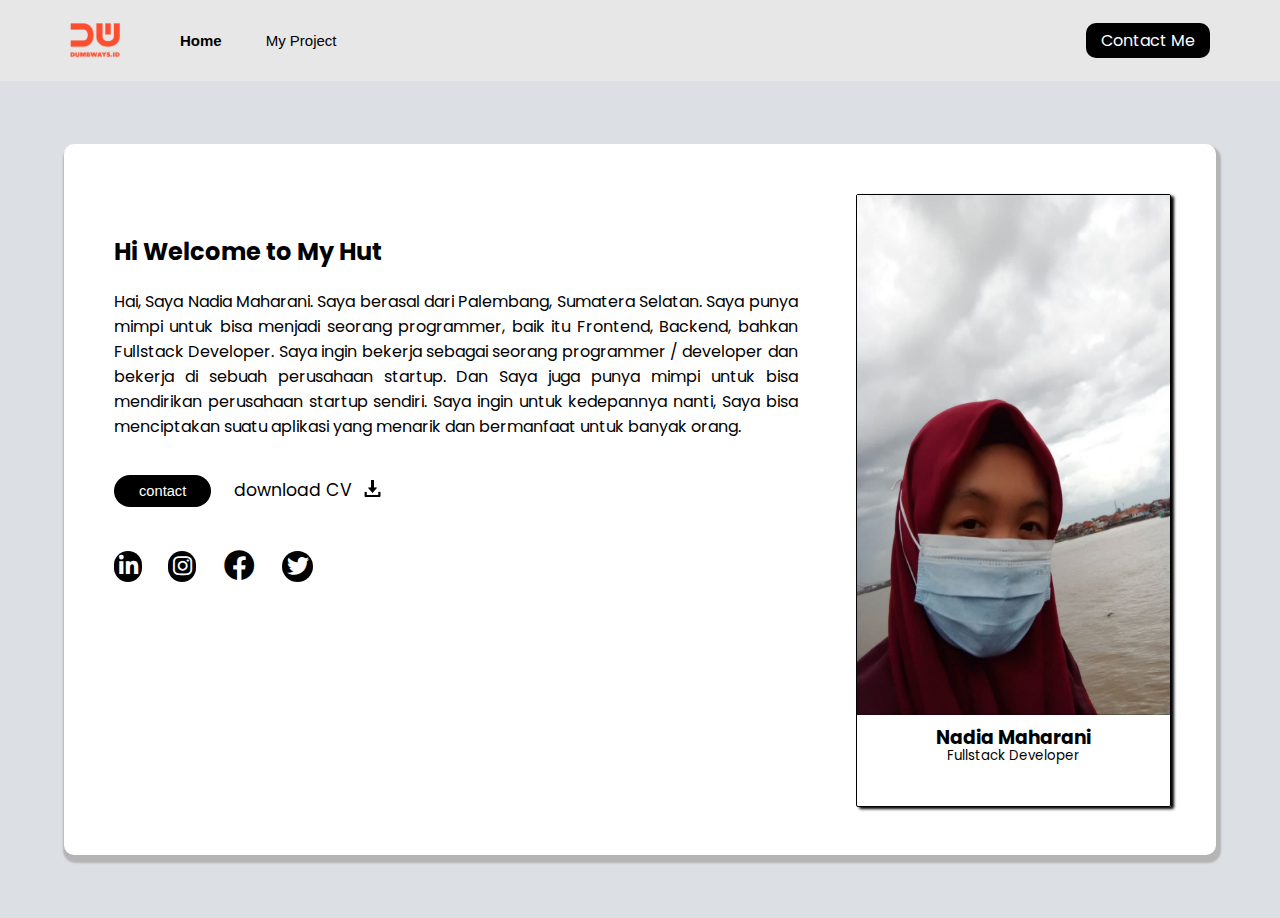
==== index.html @ daed8d07 "Version 1" ====
<html>

<head>
    <title>Personal Web</title>
    <link rel="stylesheet" href="style.css">
    <link rel="stylesheet" href="https://cdnjs.cloudflare.com/ajax/libs/font-awesome/6.0.0/css/all.min.css"
        integrity="sha512-9usAa10IRO0HhonpyAIVpjrylPvoDwiPUiKdWk5t3PyolY1cOd4DSE0Ga+ri4AuTroPR5aQvXU9xC6qOPnzFeg=="
        crossorigin="anonymous" referrerpolicy="no-referrer" />
</head>

<body>
    <!-- First Nabvbar -->
    <nav>
        <!-- Left Side-->
        <div class="left-side">
            <img src="assets/logo.png" alt="" width="50px">
            <ul>
                <li style="font-weight: bold;"><a href="home.html">Home</a></li>
                <li><a href="blog.html">My Project</a></li>
            </ul>
        </div>
        <!-- Left Side -->

        <!-- Right Side-->
        <div class="right-side">
            <a href="contact.html">Contact Me</a>
        </div>
        <!-- Right Side -->

    </nav>
    <!-- End Navbar -->

    <!-- First Container -->
    <div class="container-main">
        <div class="container-content">

            <!-- Left Side -->
            <div class="left-side">
                <h2>Hi Welcome to My Hut</h2>
                <p style="text-align: justify;">Hai,
                    Saya Nadia Maharani. Saya berasal dari Palembang, Sumatera Selatan. Saya punya mimpi untuk bisa
                    menjadi seorang programmer, baik itu
                    Frontend, Backend, bahkan Fullstack Developer. Saya ingin bekerja sebagai seorang programmer /
                    developer dan bekerja di sebuah perusahaan startup. Dan Saya juga punya mimpi untuk bisa mendirikan
                    perusahaan startup sendiri.
                    Saya ingin untuk kedepannya nanti, Saya bisa menciptakan suatu aplikasi yang menarik dan bermanfaat
                    untuk banyak
                    orang.
                </p>

                <button type=" button" class="btn"><a href="https://instagram.com">contact</a></button>

                <div class="download">
                    <p>download CV</p>
                    <a href="https://instagram.com"><img src="assets/download.png" class="img_download"
                            width="17px"></a>
                </div>

                <!-- Sosial Media -->
                <div class="sosial-media">
                    <div class="icon">
                        <!-- Linkedin -->
                        <a href="https://www.linkedin.com/login/in" style="
                            color: white;
                            background-color: black;">
                            <i class="fa-brands fa-linkedin-in">
                        </a></i>
                        <!-- Linkedin -->

                        <!-- Instagram -->
                        <a href="https://instagram.com" style="
                            color: white; 
                            background-color: black;">
                            <i class="fa-brands fa-instagram">
                        </a></i>
                        <!-- Instagram -->

                        <!-- Twitter -->
                        <a href="https://twitter.com/i/flow/login" style=" 
                            color: white; 
                            background-color: black; 
                            margin-left: 60px; 
                            margin-top: -10px;">
                            <i class="fa-brands fa-twitter">
                        </a></i>
                        <!-- Twitter -->

                        <!-- Facebook -->
                        <div class="icon2">
                            <a href="https://id-id.facebook.com/" style="
                                font-size: 31px; ">
                                <i class="fa-brands fa-facebook">
                            </a></i>
                        </div>
                        <!-- Facebook -->
                    </div>
                </div>
                <!-- Sosial Media -->
            </div>
            <!-- Left Side -->


            <!-- Right Side -->
            <div class="right-side">
                <div class="box">
                    <img src="assets/foto.jpg" alt="" class="img-profile">
                    <h3>Nadia Maharani</h3>
                    <p class="job" style="font-size: 10pt; margin-top: -25px;">
                        Fullstack
                        Developer</p>
                </div>
            </div>
            <!-- Right Side -->

        </div>
    </div>
    <!-- End Container -->
</body>

</html>
---- style.css ----
@import url('https://fonts.googleapis.com/css2?family=Poppins:wght@100;200;400&display=swap');

body {
    margin: 0;
    background-color: rgb(220, 223, 228);
    font-family: 'Poppins', sans-serif;
}

nav {
    display: flex;
    background-color: rgb(231, 231, 231);
    height: 9vh;
}

nav ul {
    list-style-type: none;
}

nav ul li {
    display: inline;
}

nav ul li a {
    color: black;
    text-decoration: none;
    font-size: 15px;
    font-family: Verdana, Geneva, Tahoma, sans-serif;
}

nav div {
    display: flex;
    padding-left: 70px;
    padding-right: 70px;
    align-items: center;
}

nav .left-side {
    flex: 50%;
}

nav .left-side a {
    padding: 20px;
}

nav .right-side {
    flex: 50%;
    align-items: center;
    justify-content: flex-end;
}

nav .right-side a {
    color: white;
    background-color: black;
    text-decoration: none;
    padding: 5px 15px;
    border-radius: 10px;
}

.container-main {
    display: flex;
    height: 93vh;
    align-items: center;
    justify-content: center;
}

.container-content {
    display: flex;
    width: 90%;
    height: 85%;
    background-color: white;
    border-radius: 10px;
    box-shadow: 2px 5px 2px 3px rgb(180, 180, 180);
}

.container-content .left-side {
    flex: 65%;
    padding: 70px 0px 70px 0px;
    margin-left: 50px;
}

.container-content .right-side {
    flex: 35%;
    padding-top: 50px;
    padding-bottom: 50px;
    margin-right: 50px;
}

/* Contact */
.btn {
    background-color: black;
    border: none;
    padding: 8px 25px;
    border-radius: 50px;
    margin-top: 20px;
    cursor: pointer;
}

.btn a {
    color: white;
    text-decoration: none;
    font-size: 11pt;
}

/* download CV */
.download {
    font-size: 13pt;
    margin-left: 120px;
    margin-top: -47px;
}

.img_download {
    margin-left: 130px;
    margin-top: -40px;
    cursor: pointer;
}

.sosial-media {
    display: inline-block;
    padding: 30px 0px;
}

/* Linkedin, Instagram, Twitter */
.sosial-media .icon {
    cursor: pointer;
    font-size: 22px;
    display: inline-block;
}

/* Facebook */
.sosial-media .icon2 {
    cursor: pointer;
    margin-top: -40px;
    margin-left: 105px;
}

/* Linkedin, Instagram, Twitter */
.sosial-media .icon a {
    margin: auto;
    padding: 0px 4px 0px 5px;
    border-radius: 80px;
    margin-right: 20px;
}

/* Facebook */
.sosial-media .icon2 a {
    color: black;
    background-color: white;
    font-size: 30px;
    padding-left: 5px;
}

.box {
    border: 1px solid black;
    box-shadow: 3px 2px 3px black;
    margin-left: 58px;
    border-radius: 2px;
    width: 85%;
    height: 100%;
    text-align: center;
}

.box .img-profile {
    width: 100%;
    height: 85%;
    margin-bottom: -10px;
}


/* BLOG STYLE */
.blog-form {
    display: flex;
    padding: 50px 0px;
    justify-content: center;
}

.blog-form .form-container {
    width: 500px;
}

.blog-form .form-container h1 {
    text-align: center;
    margin-bottom: 20px;
}

.blog-form form {
    height: 700px;
}

.blog-form form label {
    font-size: 12pt;
    font-weight: 400;
}

.blog-form form input,
textarea {
    width: 100%;
    padding: 8px;
    font-size: 20px;
    background-color: white;
    border: 0px solid black;
    border-radius: 5px;
    box-shadow: 2px 1px 2px 1px rgb(122, 122, 122);
    margin-bottom: 20px;
    margin-top: 5px;
}

.blog-form textarea {
    height: 120px;
}

/* Date */
.blog-form .dates {
    display: flex;
}

.blog-form .dates .left-side {
    flex: 50%;
    padding-right: 20px;
}

.blog-form .dates .right-side {
    flex: 50%;
}

/* Technologies */
.blog-form .technologies {
    display: flex;
    width: 400px;
}

.blog-form .technologies .left-side {
    flex: 50%;
    margin-top: 30px;
    margin-left: -200px;
}

.technologies .left-side .choice p {
    margin-left: 120px;
    margin-top: -39px;
    color: rgb(114, 113, 113);
    font-weight: bold;
}

.blog-form .technologies .right-side {
    flex: 50%;
    margin-top: 30px;
    margin-right: 97px;
}

.technologies .right-side .choice p {
    margin-left: 130px;
    margin-top: -39px;
    color: rgb(114, 113, 113);
    font-weight: bold;
}


/* Blog Image Group */
.blog-form form .blog-image-group {
    display: flex;
    background-color: #f4f3f3;
    margin-bottom: 35px;
    margin-top: 5px;
    border: 0px solid black;
    border-radius: 5px;
    box-shadow: 2px 1px 2px 1px rgb(122, 122, 122);
}

.blog-form form .blog-image-group .left-side {
    flex: 25%;
    text-align: center;
    cursor: pointer;
    background-color: rgb(214, 214, 210);
    border-radius: 8px;
    border: 0.5px solid rgb(165, 165, 165);
}

.blog-form form .blog-image-group .right-side {
    flex: 75%;
    color: black;
    background-color: white;
    align-items: center;
    border-radius: 5px;
    box-shadow: 2px 1px 2px 1px rgb(122, 122, 122);
    cursor: pointer;
}

.blog-form form .blog-image-group label p {
    font-size: 12pt;
    color: rgb(114, 113, 113);

}

.rotate90 {
    -webkit-transform: rotate(45deg);
    -moz-transform: rotate(45deg);
    -o-transform: rotate(45deg);
    -ms-transform: rotate(45deg);
    transform: rotate(45deg);
    margin-left: 330px;
    margin-top: 13px;
    height: 30px;
}

.blog-form form button {
    color: white;
    background-color: black;
    padding: 8px 38px;
    font-size: 17px;
    text-align: center;
    border-radius: 30px;
    border: none;
    cursor: pointer;
}

.blog-form form .button-group {
    float: right;
}


/* BLOG LIST */
.blog .container h2 {
    font-size: 40px;
    font-weight: 600;
    font-family: Verdana, Geneva, Tahoma, sans-serif;
    margin: auto;
    text-align: center;
    margin-top: 80px;
}

.blog .container {
    display: flex;
    flex-wrap: wrap;
    width: auto;
    background-color: white;
    align-items: center;
    justify-content: center;
    text-align: center;
}

.container #contents {
    display: flex;
    flex-wrap: wrap;
    width: 82%;
    height: 100%;
}

.container .blog-list {
    display: inline-flex;
    flex-wrap: wrap;
}

.blog .blog-list {
    margin-top: 80px;
    margin-bottom: 80px;
    align-items: center;

}

.blog .blog-list .blog-list-item {
    flex-wrap: wrap;
    margin-bottom: 20px;
    border: 2px solid #dbdbdb;
    border-radius: 8px;
    background-color: white;
    box-shadow: 2px 1px 2px 1px rgb(116, 115, 115);
    width: 30%;
    height: 550px;
    margin: 20px 15px;
    margin-left: 21px;
    align-items: center;
    justify-content: center;
    text-align: center;
}

.blog .blog-list .blog-list-item .blog-image {
    flex: 1;
}

.blog .blog-list .blog-list-item .blog-image img {
    width: 90%;
    height: 250px;
    margin: auto;
    margin-top: 15px;
    object-fit: cover;
    border-radius: 5px;
}

.blog .blog-list .blog-list-item .blog-content {
    padding-left: 10px;
    flex: 3;
}

.blog .blog-list .icon {
    display: inline;
    font-size: 25px;
    color: black;
    margin: auto;
    margin-right: 220px;
}

.blog .blog-list .icon i {
    margin-left: 20px;
    margin-top: 10px;
}

.blog .blog-list .button-group {
    display: flex;
    margin-bottom: 10px;
    margin-top: 20px;
}

.blog .blog-list .button-group .button-edit {
    flex: 50%;
    padding: 5px 10px;
    border: 0;
    border-radius: 8px;
    background-color: black;
    text-decoration: none;
    color: white;
    margin: auto;
    text-align: center;
    margin-right: 8px;
}

.blog .blog-list .button-group .button-delete {
    flex: 50%;
    padding: 5px 10px;
    border: 0;
    border-radius: 8px;
    background-color: black;
    text-decoration: none;
    color: white;
    margin: auto;
    text-align: center;
    margin-right: 10px;
}

.blog .blog-list h3 {
    text-align: left;
    margin-left: 20px;
}

.blog .blog-list h3 a {
    color: black;
}

.blog .blog-list-item h5 {
    color: rgb(114, 113, 113);
    margin-top: -20px;
    margin-left: 20px;
    text-align: left;
    font-weight: normal;
}

.blog .blog-list .blog-list-item p {
    margin-top: 20px;
    margin-right: 20px;
    margin-left: 20px;
    font-weight: normal;
    font-size: 14px;
    text-align: justify;
    color: black;
}

.blog .blog-list .detail-blog-content p {
    text-decoration: none;
    color: black;
}


/* Blog Detail */
.blog-detail {
    justify-content: center;
}

.blog-detail-h {
    text-align: center;
    font-size: 35px;
    font-weight: bold;
    font-family: Verdana, Geneva, Tahoma, sans-serif;
    margin-top: 40px;
}

.blog-detail-container {
    display: flex;
    margin: 30px 0;
    height: 93vh;
}

.blog-detail-container .container-content-detail {
    margin: auto;
    margin-top: 20px;
    display: flex;
    width: 80%;
    height: 550px;
}

.blog-detail-container .left-side {
    flex: 70%;
    margin: auto;
}

.blog-detail-container .right-side {
    flex: 30%;
    margin-left: 50px;
    padding-top: 50px;
}

.blog-detail-container img {
    width: 100%;
    margin: auto;
}

.blog-detail-container h1 {
    font-style: normal;
    font-weight: 800;
    font-size: 44px;
    line-height: 120%;
    margin-bottom: 15px;
}

.blog-detail-container p {
    margin-top: 40px;
    font-style: normal;
    font-weight: normal;
    font-size: 24px;
    line-height: 140%;
    text-align: justify;
}

.right-side .duration .calender img,
.clock img {
    width: 35px;
    color: black;
}

.right-side .duration .calender p,
.clock p {
    margin-left: 50px;
    margin-top: -30px;
    color: rgb(114, 113, 113);
}

.blog-detail-container .container-content-detail .technologies {
    padding-top: 15px;
}

.technologies .icon1 i {
    font-size: 30px;
    color: black;
}

.technologies .icon1 p {
    font-family: Verdana, Geneva, Tahoma, sans-serif;
    display: inline;
    color: rgb(114, 113, 113);
    margin-left: 7px;
    margin-right: 37px;
}

.technologies .icon2 i {
    font-size: 27px;
    color: black;
    margin-top: 20px;
    margin-left: 5px;
    margin-right: 37px;
}

.technologies .icon2 p {
    font-family: Verdana, Geneva, Tahoma, sans-serif;
    display: inline;
    color: rgb(114, 113, 113);
    margin-left: 8px;
}

.blog-detail .card {
    display: flex;
    margin: auto;
    margin-top: -100px;
    width: 80%;
}

.blog-detail .card p {
    width: 100%;
    height: 400px;
    font-style: normal;
    font-weight: normal;
    font-size: 20px;
    line-height: 140%;
    text-align: justify;
}
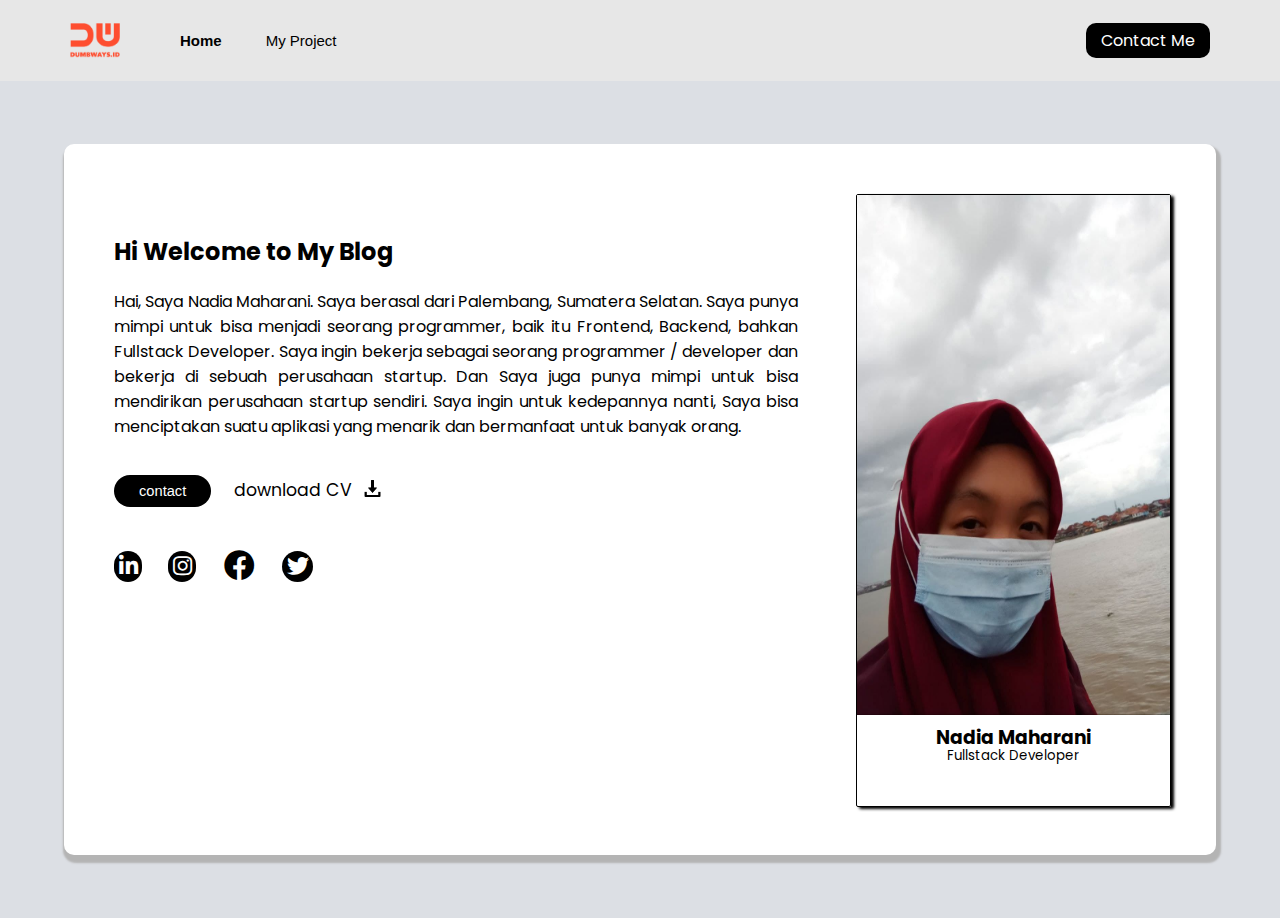
==== commit 0f908a9a: "Version 2" ====
--- a/index.html
+++ b/index.html
@@ -36,7 +36,7 @@
 
             <!-- Left Side -->
             <div class="left-side">
-                <h2>Hi Welcome to My Hut</h2>
+                <h2>Hi Welcome to My Blog</h2>
                 <p style="text-align: justify;">Hai,
                     Saya Nadia Maharani. Saya berasal dari Palembang, Sumatera Selatan. Saya punya mimpi untuk bisa
                     menjadi seorang programmer, baik itu
